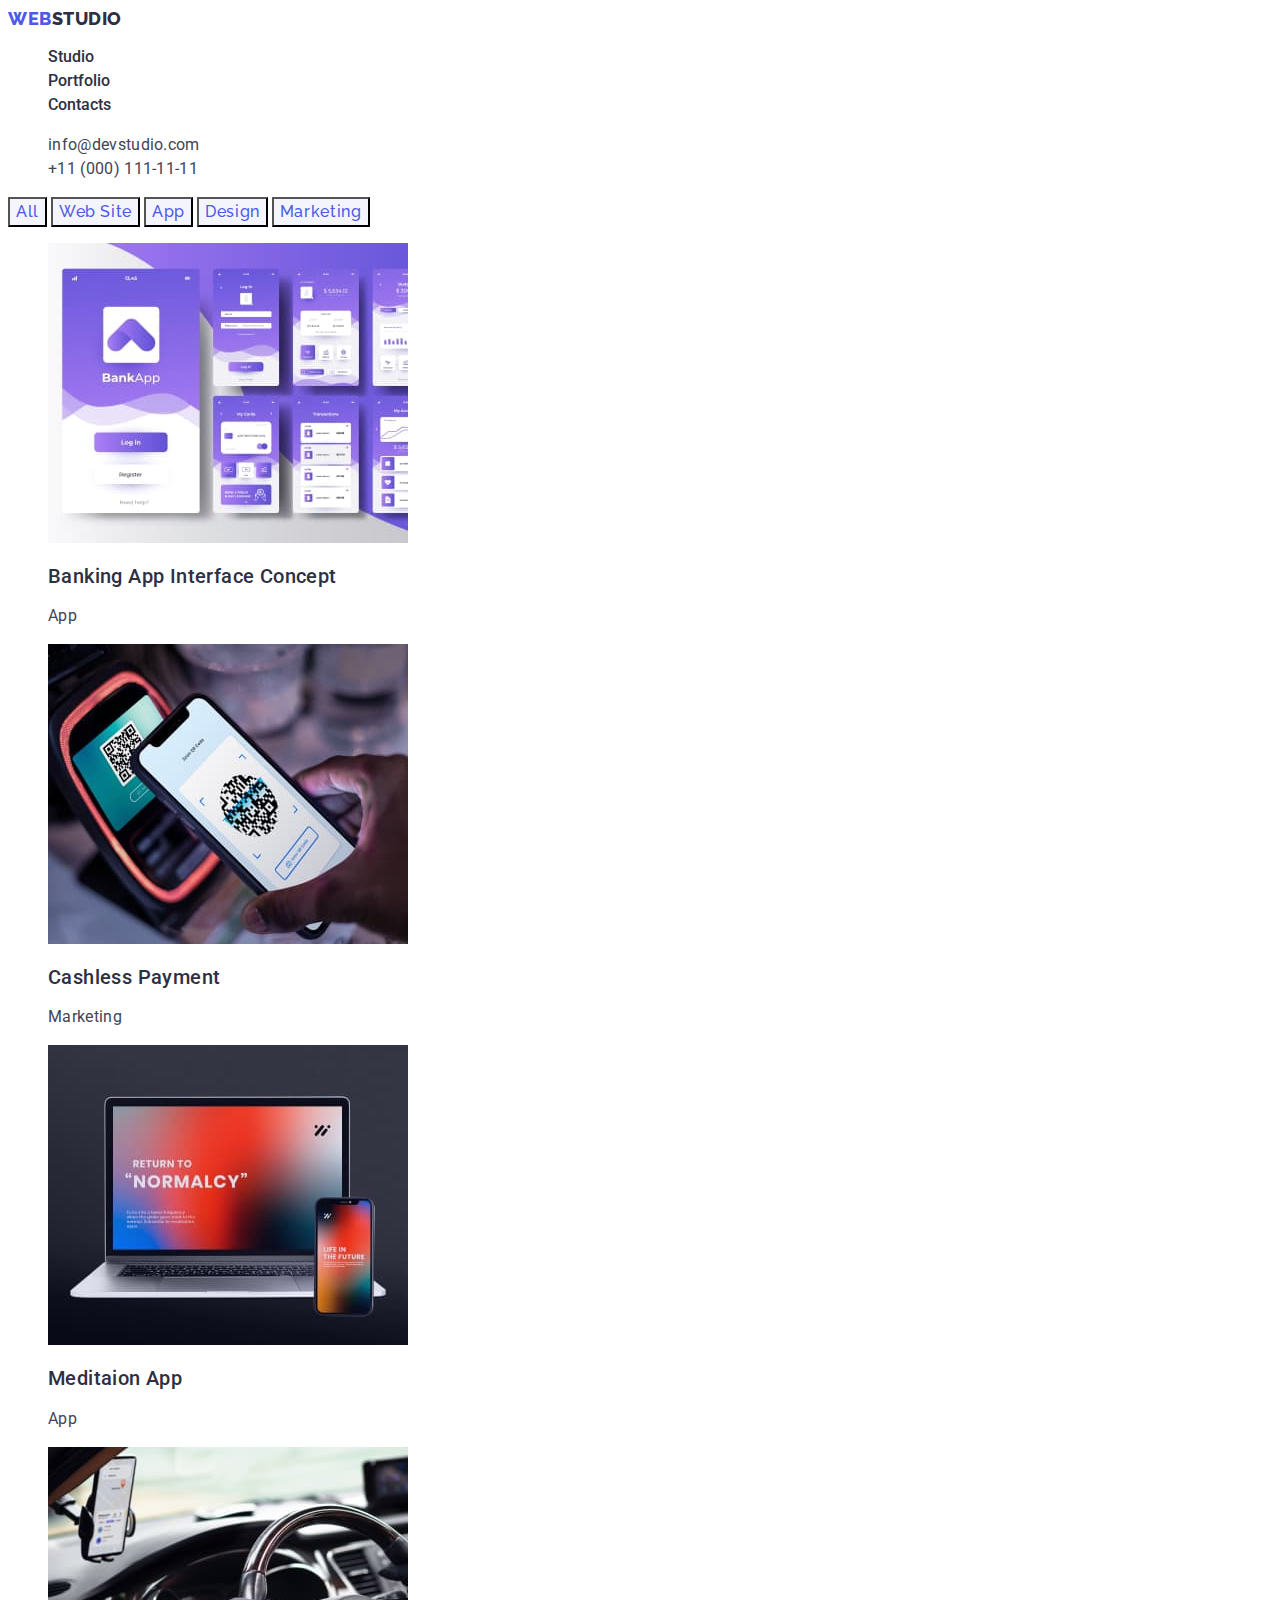
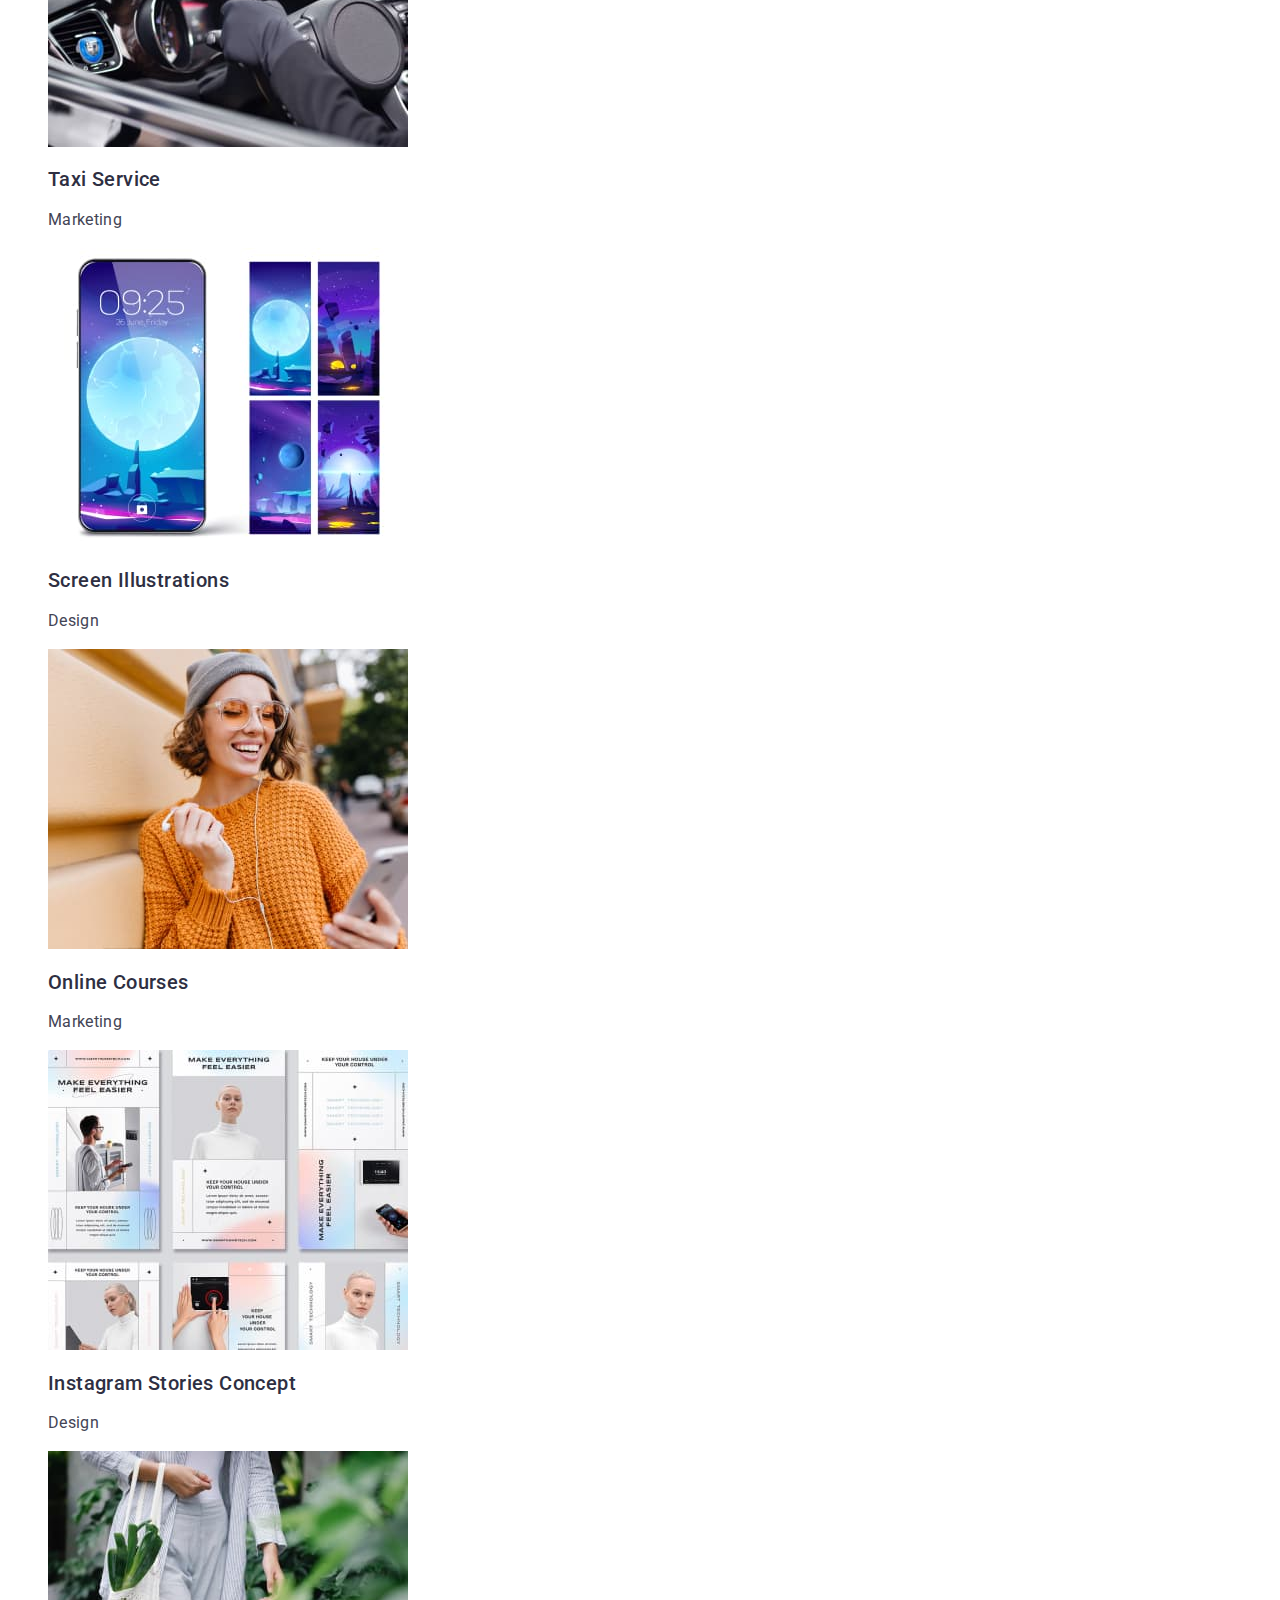
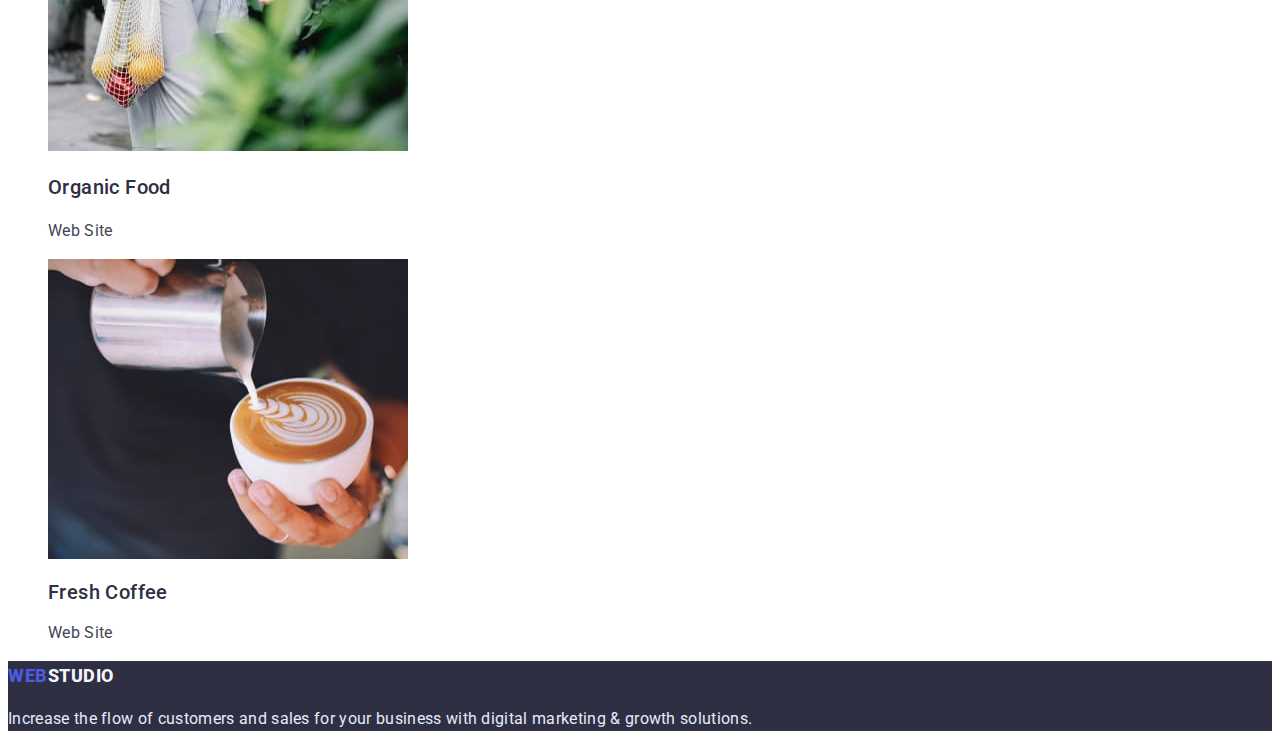
==== portfolio.html @ ea8da477 "hw2-attempt7" ====
<!DOCTYPE html>
<html lang="en">
<head>
    <meta charset="UTF-8">
    <meta http-equiv="X-UA-Compatible" content="IE=edge">
    <meta name="viewport" content="width=device-width, initial-scale=1.0">
    <title>Портфоліо</title>
    <link rel="preconnect" href="https://fonts.googleapis.com">
    <link rel="preconnect" href="https://fonts.gstatic.com" crossorigin>
    <link href="https://fonts.googleapis.com/css2?family=Raleway:wght@800&family=Roboto:wght@400;500;700;900&display=swap"
    rel="stylesheet">
    <link rel="stylesheet" href="/css/styles.css">
</head>

<body class="body">
    <header class="header">
        <nav class="header-nav">
            <a class="logo link" href="./index.html">WEB<span class="header-studio link">Studio</span></a>
            <ul class="header-list list">
                <li class="header-item">
                    <a class="header-link link" href="./index.html">Studio</a>
                </li>
                <li class="header-item">
                    <a class="header-link link" href="./portfolio.html">Portfolio</a>
                </li>
                <li class="header-item">
                    <a class="header-link link" href="">Contacts</a>
                </li>
            </ul>
        </nav>
        <address class="header-address">
            <ul class="header-list-contacts">
                <li class="header-item list"><a class="mail address link"
                        href="mailto:info@devstudio.com">info@devstudio.com</a></li>
                <li class="header-item list"><a class="phone address link" href="tel:+110001111111">+11 (000)
                        111-11-11</a></li>
            </ul>
        </address>
    </header>
    <main>
        <section>
            <h1 hidden>Services</h1>
            <button class="service-btn" type="button">All</button>
            <button class="service-btn" type="button">Web Site</button>
            <button class="service-btn" type="button">App</button>
            <button class="service-btn" type="button">Design</button>
            <button class="service-btn" type="button">Marketing</button>

           <ul class="list">
            <li>
                <img 
                src="/images/appinterface.jpg" 
                alt="appinterface"
                width="360"
                height="300">
                <h2 class="service-title">Banking App Interface Concept</h2>
                <p class="service-name">App</p>
            </li>
            <li>
                <img 
                src="/images/cashlesspayment.jpg" 
                alt="cashlesspayment" 
                width="360" 
                height="300">
                <h2 class="service-title">Cashless Payment</h2>
                <p class="service-name">Marketing</p>
            </li>
            <li>
                <img 
                src="/images/mediationapp.jpg" 
                alt="mediationapp" 
                width="360" 
                height="300">
                <h2 class="service-title">Meditaion App</h2>
                <p class="service-name">App</p>
            </li>
            <li>
                <img 
                src="/images/taxiservice.jpg" 
                alt="taxiservice"
                width="360" 
                height="300">
                <h2 class="service-title">Taxi Service</h2>
                <p class="service-name">Marketing</p>
            </li>
             <li>
                <img 
                src="/images/screenill.jpg" 
                alt="screenill" 
                width="360" 
                height="300">
                <h2 class="service-title">Screen Illustrations</h2>
                <p class="service-name">Design</p>
             </li>
             <li>
                <img 
                src="/images/onlinecourses.jpg"
                alt="onlinecourses" 
                width="360" 
                height="300">
                <h2 class="service-title">Online Courses</h2>
                <p class="service-name">Marketing</p>
            </li>
             <li>
                <img 
                src="/images/storiesconcept.jpg" 
                alt="storiesconcept" 
                width="360" 
                height="300">
                <h2 class="service-title">Instagram Stories Concept</h2>
                <p class="service-name">Design</p>
            </li>
            <li>
                <img 
                src="/images/organicfood.jpg" 
                alt="organicfood" 
                width="360" 
                height="300">
                <h3 class="service-title">Organic Food</h3>
                <p class="service-name">Web Site</p>
            </li>
            <li>
                <img 
                src="/images/freshcoffee.jpg" 
                alt="freshcoffee" 
                width="360" 
                height="300">
                <h2 class="service-title">Fresh Coffee</h2>
                <p class="service-name">Web Site</p>
            </li>
            </ul>
        </section>

    </main>

    <footer class="footer">
        <a class="footer-logo link" href="./index.html">WEB<span class="footer-studio">STUDIO</span></a>
        <p class="footer-text">Increase the flow of customers and sales for your business with digital marketing & growth
            solutions.</p>
    </footer>
</body>
</html>
---- css/styles.css ----
:root {
    --primary-text-color:#434455;
    --title-text-color: #2E2F42;
    --accent-color: #404BBF;
    --pimary-white-color: #FFFFFF;
    --secondary-accent-color: #4D5AE5;
    --secondary-white-color: #F4F4FD;
    
}

body {
    font-family: 'Roboto', sans-serif;
    font-style: normal;
    font-weight: 400;
    font-size: 16px;
    color: var(--primary-text-color);
    background-color: var(--pimary-white-color);
}

.link {
    text-decoration: none;
}

.list {
    list-style: none;
}

.logo{
    font-family: 'Raleway', sans-serif;
    font-weight: 800;
    font-size: 18px;
    line-height: 1.17;
    letter-spacing: 0.03em;
    text-transform: uppercase;
    color: var(--secondary-accent-color);
}
.header-studio {
    color: var(--title-text-color);
}

.header-link {
    font-weight: 500;
    line-height: 1.5;
    color: var(--title-text-color);
}

.header-link:hover,
.header-link:focus {
    color: var(--accent-color);
}


.address {
    font-style: normal;
    line-height: 1.5;
    letter-spacing: 0.02em;
    color: var(--primary-text-color);
}

.address:hover,
.address:focus {
    color: var(--accent-color);
}

.hero {
    background-color: var(--title-text-color);
}

.hero-header {
    font-weight: 700;
    font-size: 56px;
    line-height: 1.07;
    letter-spacing: 0.02em;
    color: var(--pimary-white-color);
}

.hero-btn {
    font-family: 'Raleway', sans-serif;
    font-weight: 500;
    font-size: 16px;
    line-height: 1.5;
    letter-spacing: 0.04em;
    color: var(--pimary-white-color);
    background: var(--secondary-accent-color);
    cursor: pointer;
}

.hero-btn:hover,
.hero-btn:focus {
   background-color: var(--accent-color);
}

.infos .infos-title {
    font-weight: 500;
    font-size: 20px;
    line-height: 1.2;
    letter-spacing: 0.02em;
    color: var(--title-text-color);
}

.infos-text {
    line-height: 1.5;
    letter-spacing: 0.02em;
}

.respons-title {
    font-weight: 700;
    font-size: 36px;
    line-height: 1.11;
    letter-spacing: 0.02em;
    color: var(--title-text-color);
}

.team-title {
    font-weight: 700;
    font-size: 36px;
    line-height: 1.11;
    letter-spacing: 0.02em;
    color: var(--title-text-color);
}

.member-name {
    font-weight: 500;
    font-size: 20px;
    line-height: 1.2;
    letter-spacing: 0.02em;
    color: var(--title-text-color);
}

.member-title {
    line-height: 1.5;
    letter-spacing: 0.02em;
    color: var(--primary-text-color);
}

.footer {
    background-color: var(--title-text-color);
}

.footer-logo {
    font-weight: 800;
    font-size: 18px;
    line-height: 1.67;
    letter-spacing: 0.03em;
    text-transform: uppercase;
    color: var(--secondary-accent-color);
}
.footer-studio {
    font-weight: 800;
    font-size: 18px;
    line-height: 1.67;
    letter-spacing: 0.03em;
    text-transform: uppercase;
    color: var(--secondary-white-color);
}

.footer-text {
    font-size: 16px;
    line-height: 1.5;
    letter-spacing: 0.02em;
    color: #E7E9FC;
}

.service-title {
    font-weight: 500;
    font-size: 20px;
    line-height: 1.2;
    letter-spacing: 0.02em;
    color: var(--title-text-color);
}

.service-name {
    line-height: 1.5;
    letter-spacing: 0.02em;
    color: var(--primary-text-color);
}

.service-btn { 
    font-family: 'Raleway', sans-serif;
    font-style: normal;
    font-weight: 500;
    font-size: 16px;
    line-height: 1.5;
    letter-spacing: 0.04em;
    color: var(--secondary-accent-color);
    background-color: var(--secondary-white-color);
    cursor: pointer;
}

.service-btn:hover,
.service-btn:focus {
    color: var(--pimary-white-color);
    background-color: var(--accent-color);
}
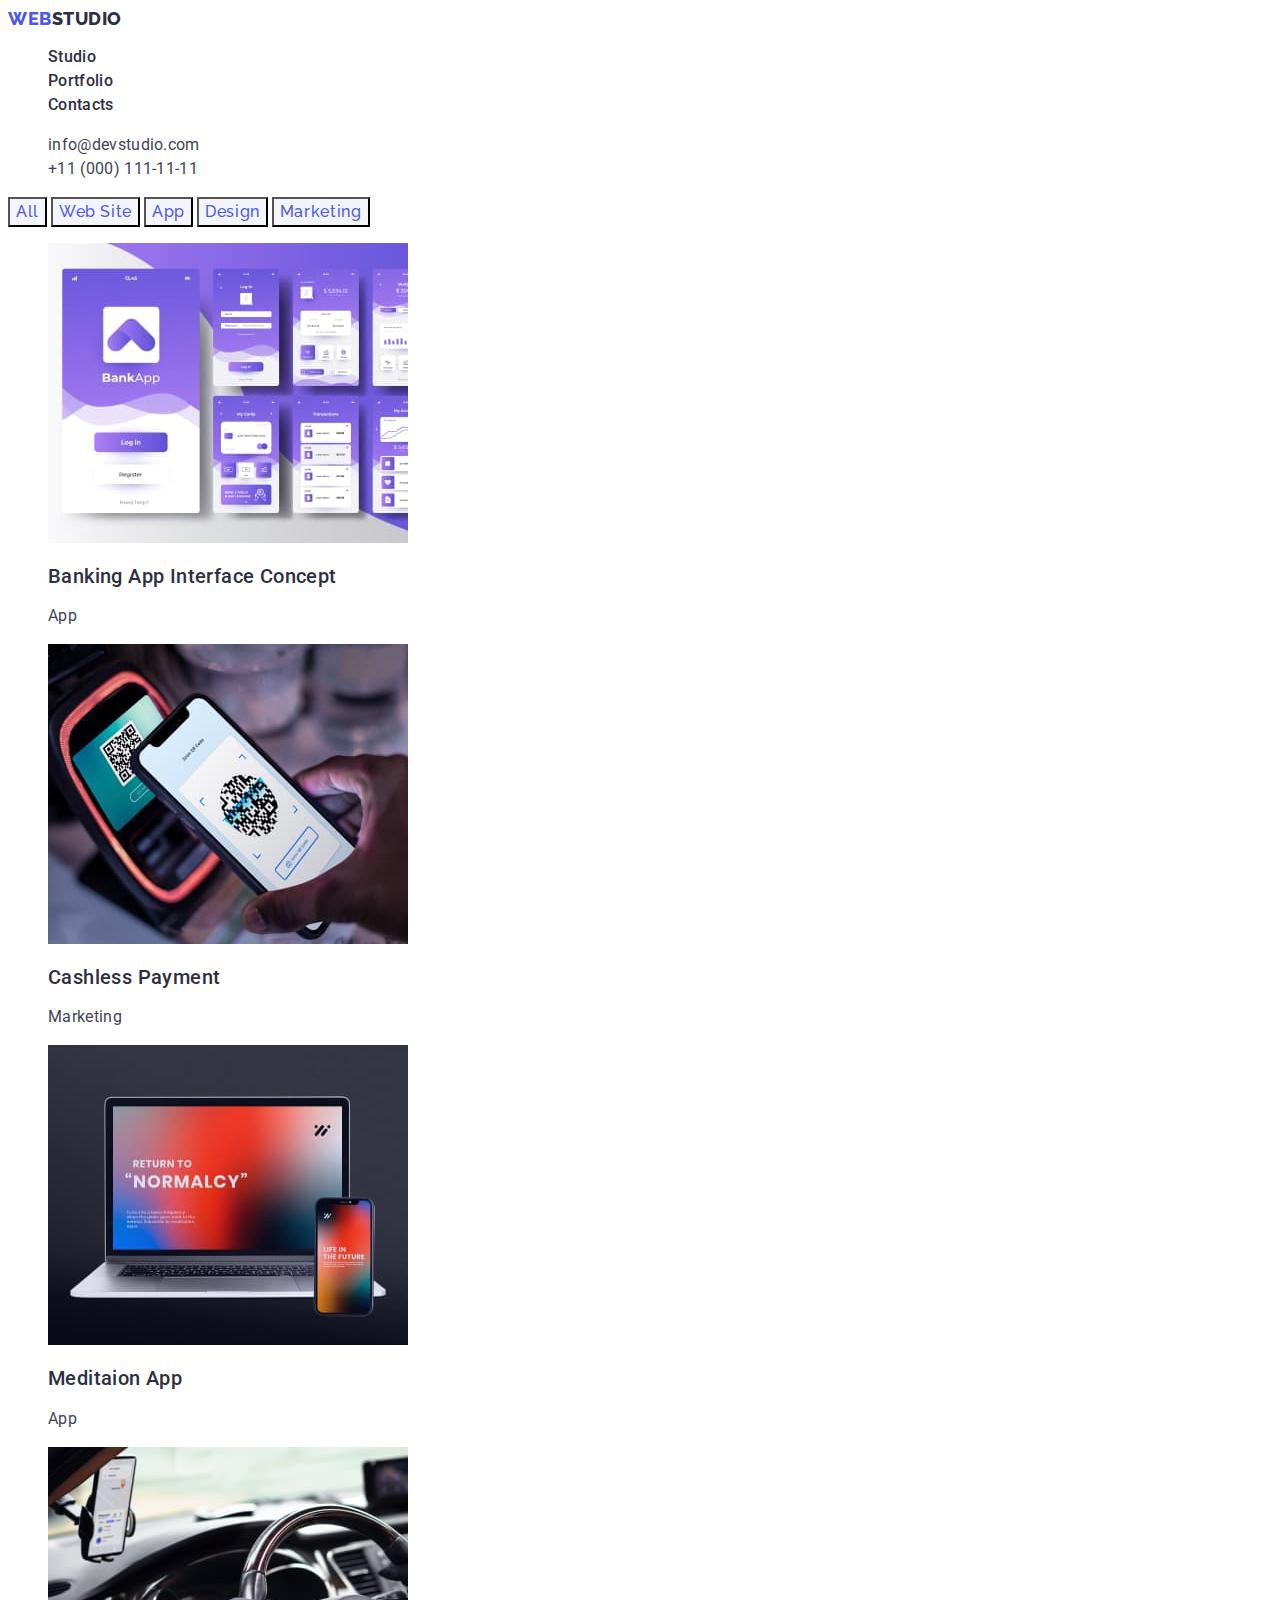
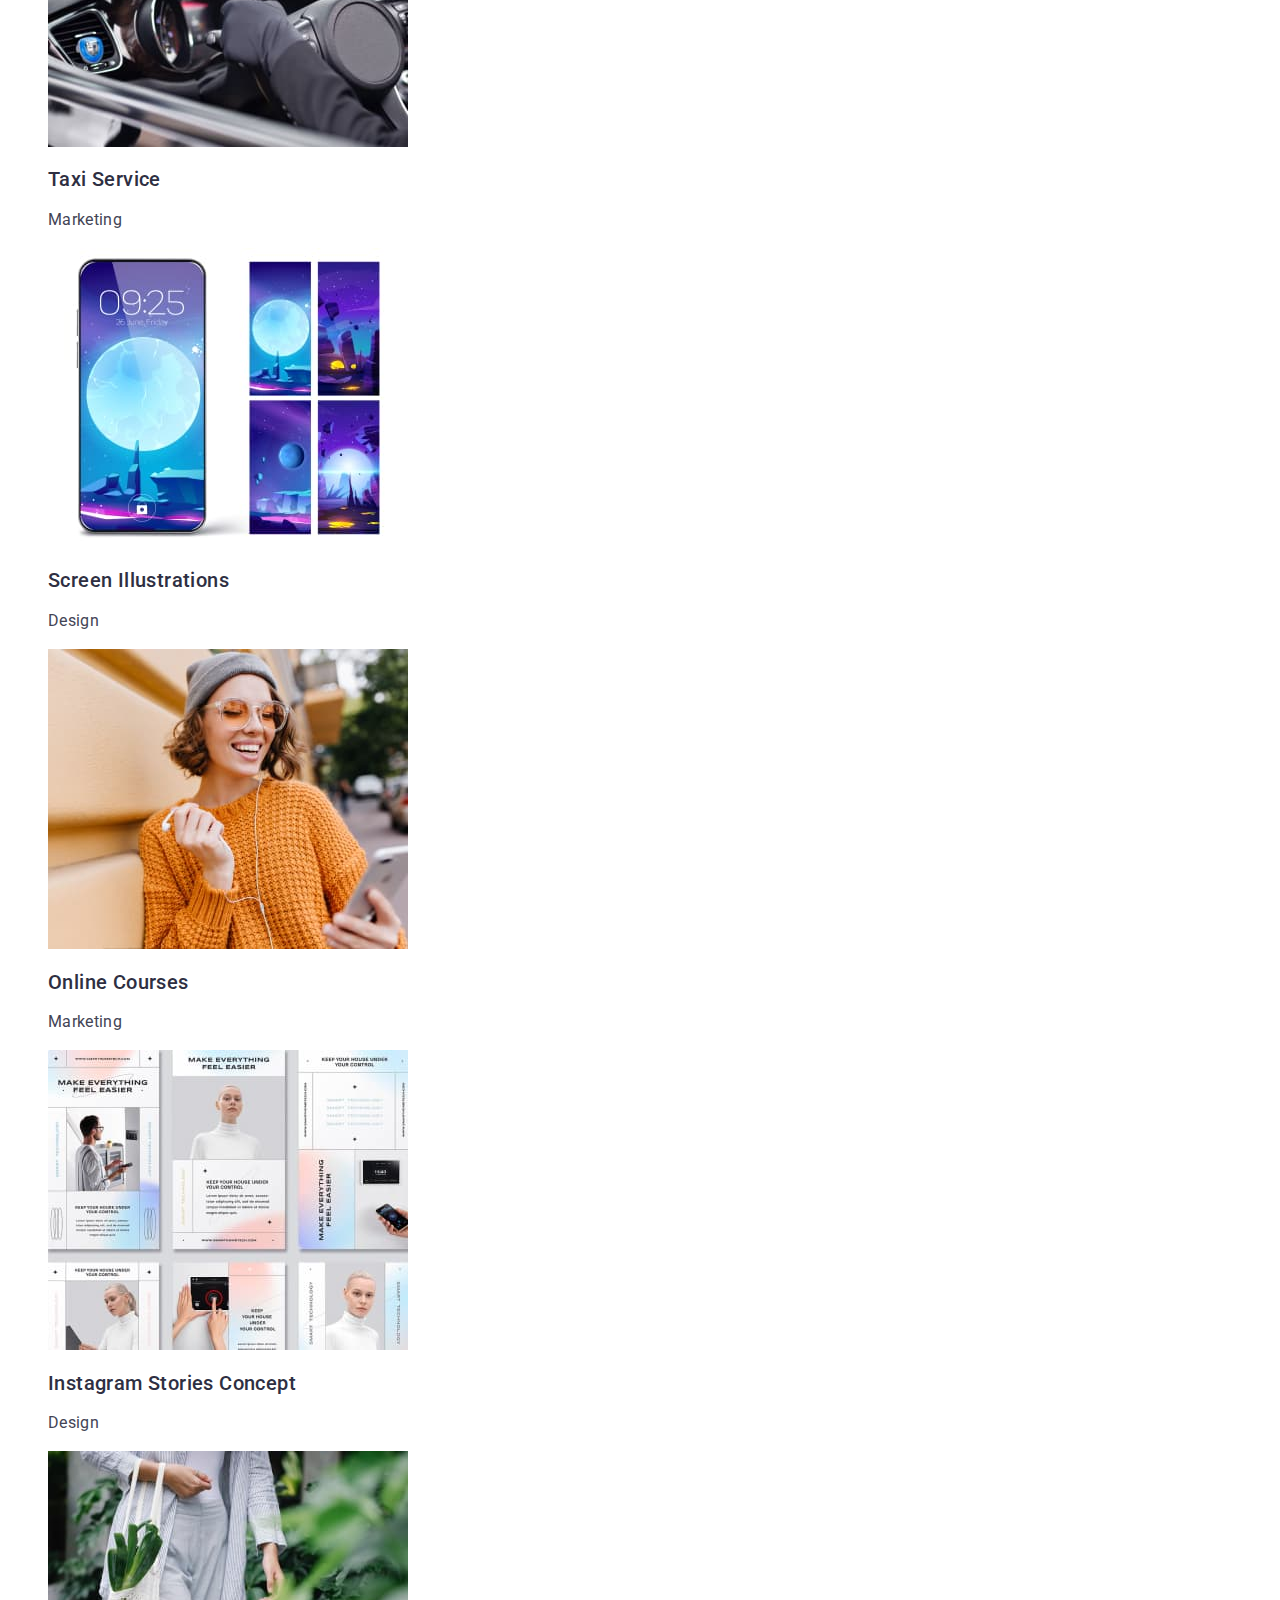
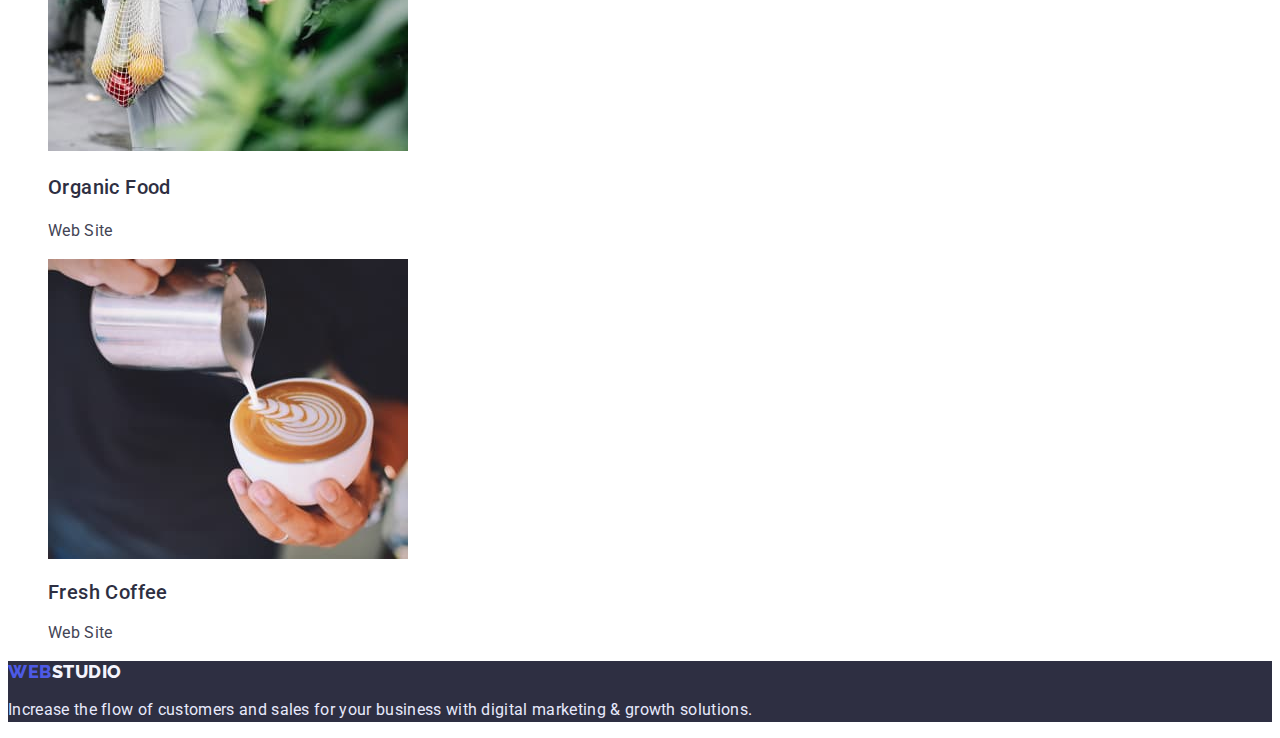
==== commit 083449ff: "hw2-attempt9" ====
--- a/portfolio.html
+++ b/portfolio.html
@@ -9,7 +9,7 @@
     <link rel="preconnect" href="https://fonts.gstatic.com" crossorigin>
     <link href="https://fonts.googleapis.com/css2?family=Raleway:wght@800&family=Roboto:wght@400;500;700;900&display=swap"
     rel="stylesheet">
-    <link rel="stylesheet" href="/css/styles.css">
+    <link rel="stylesheet" href="./css/styles.css">
 </head>
 
 <body class="body">
@@ -134,7 +134,7 @@
     </main>
 
     <footer class="footer">
-        <a class="footer-logo link" href="./index.html">WEB<span class="footer-studio">STUDIO</span></a>
+        <a class="footer-logo link" href="./index.html">WEB<span class="footer-studio">Studio</span></a>
         <p class="footer-text">Increase the flow of customers and sales for your business with digital marketing & growth
             solutions.</p>
     </footer>
--- a/css/styles.css
+++ b/css/styles.css
@@ -41,11 +41,13 @@
 .header-link {
     font-weight: 500;
     line-height: 1.5;
+    letter-spacing: 0.02em;
     color: var(--title-text-color);
 }
 
 .header-link:hover,
-.header-link:focus {
+.header-link:focus,
+.header-link:active {
     color: var(--accent-color);
 }
 
@@ -70,12 +72,13 @@
     font-weight: 700;
     font-size: 56px;
     line-height: 1.07;
+    text-align: center;
     letter-spacing: 0.02em;
     color: var(--pimary-white-color);
 }
 
 .hero-btn {
-    font-family: 'Raleway', sans-serif;
+    font-family: 'Roboto', sans-serif;
     font-weight: 500;
     font-size: 16px;
     line-height: 1.5;
@@ -90,7 +93,7 @@
    background-color: var(--accent-color);
 }
 
-.infos .infos-title {
+.infos-title {
     font-weight: 500;
     font-size: 20px;
     line-height: 1.2;
@@ -107,7 +110,9 @@
     font-weight: 700;
     font-size: 36px;
     line-height: 1.11;
-    letter-spacing: 0.02em;
+    text-align: center;
+    letter-spacing: 0.02em;
+    text-transform: capitalize;
     color: var(--title-text-color);
 }
 
@@ -115,7 +120,9 @@
     font-weight: 700;
     font-size: 36px;
     line-height: 1.11;
-    letter-spacing: 0.02em;
+    text-align: center;
+    letter-spacing: 0.02em;
+    text-transform: capitalize;
     color: var(--title-text-color);
 }
 
@@ -123,6 +130,7 @@
     font-weight: 500;
     font-size: 20px;
     line-height: 1.2;
+    text-align: center;
     letter-spacing: 0.02em;
     color: var(--title-text-color);
 }
@@ -138,17 +146,19 @@
 }
 
 .footer-logo {
+    font-family: 'Raleway', sans-serif;
     font-weight: 800;
     font-size: 18px;
-    line-height: 1.67;
+    line-height: 1.17;
     letter-spacing: 0.03em;
     text-transform: uppercase;
     color: var(--secondary-accent-color);
 }
 .footer-studio {
+    font-family: 'Raleway', sans-serif;
     font-weight: 800;
     font-size: 18px;
-    line-height: 1.67;
+    line-height: 1.17;
     letter-spacing: 0.03em;
     text-transform: uppercase;
     color: var(--secondary-white-color);
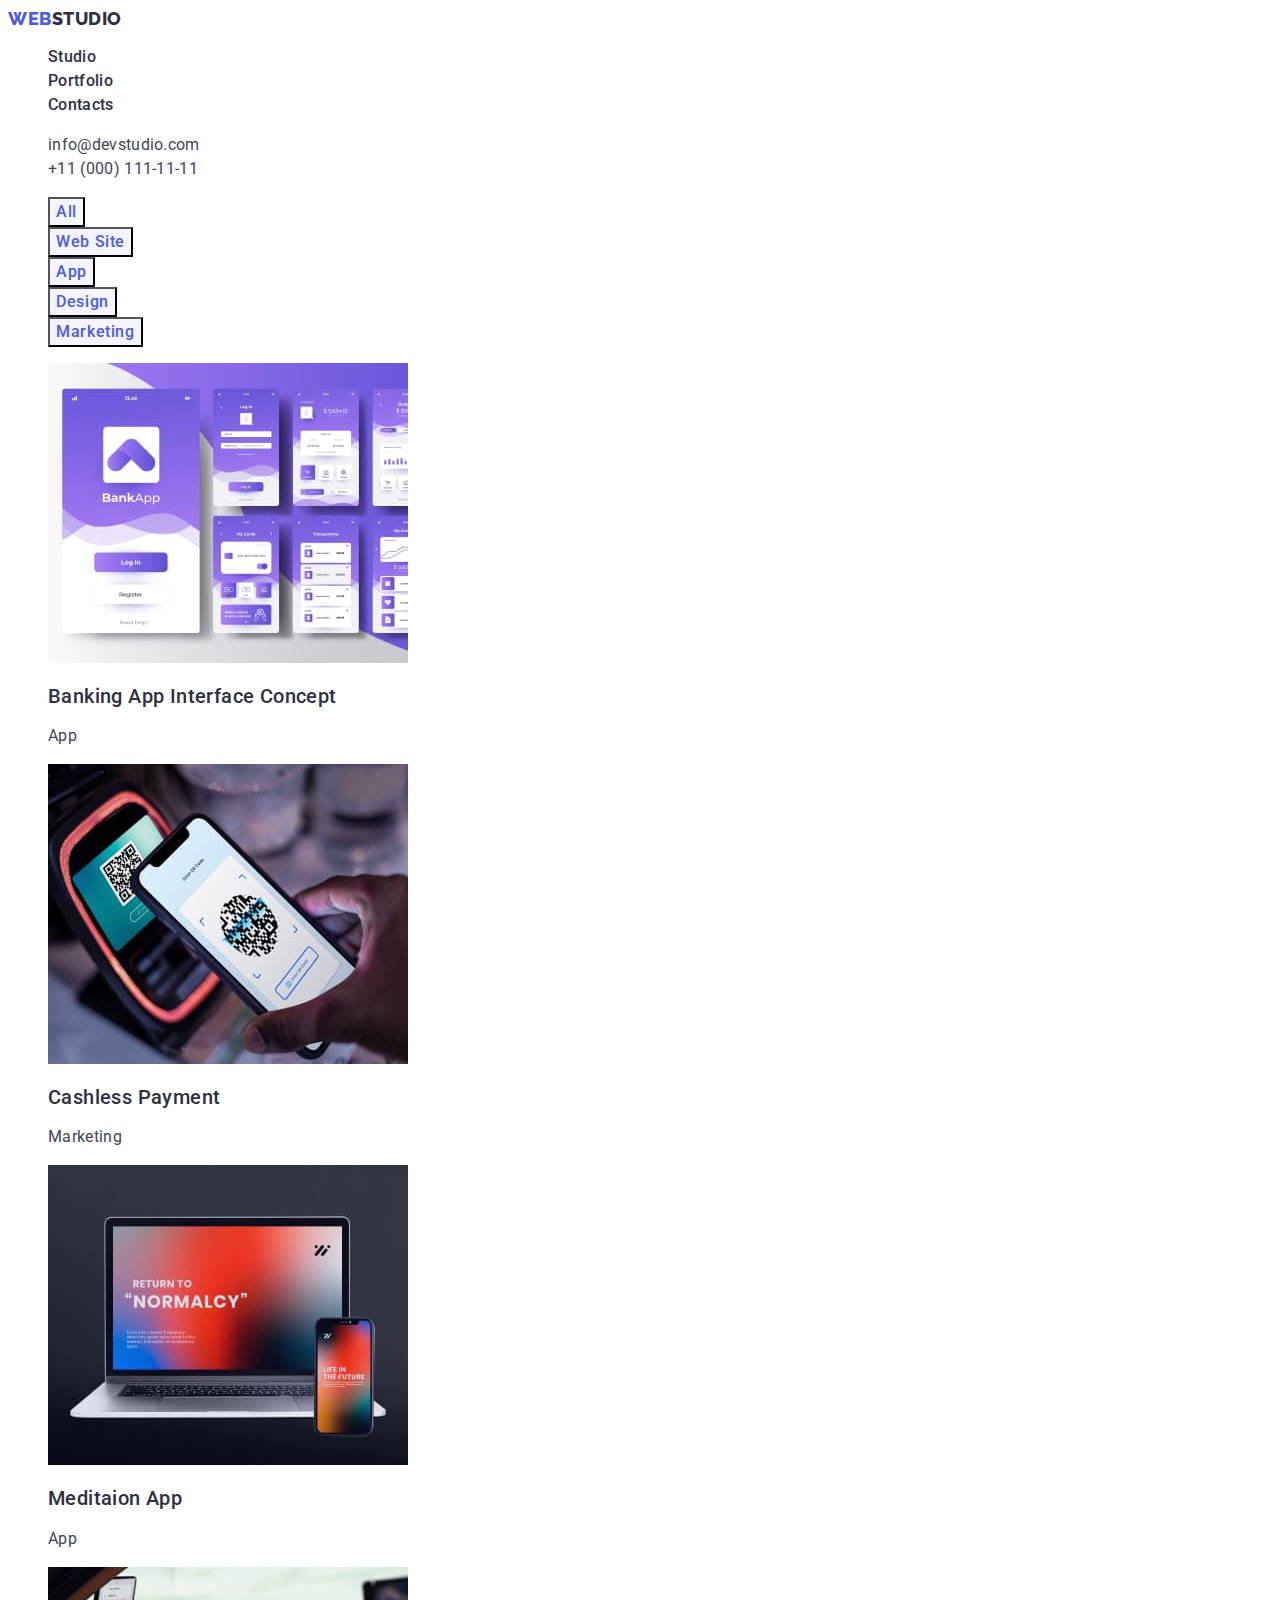
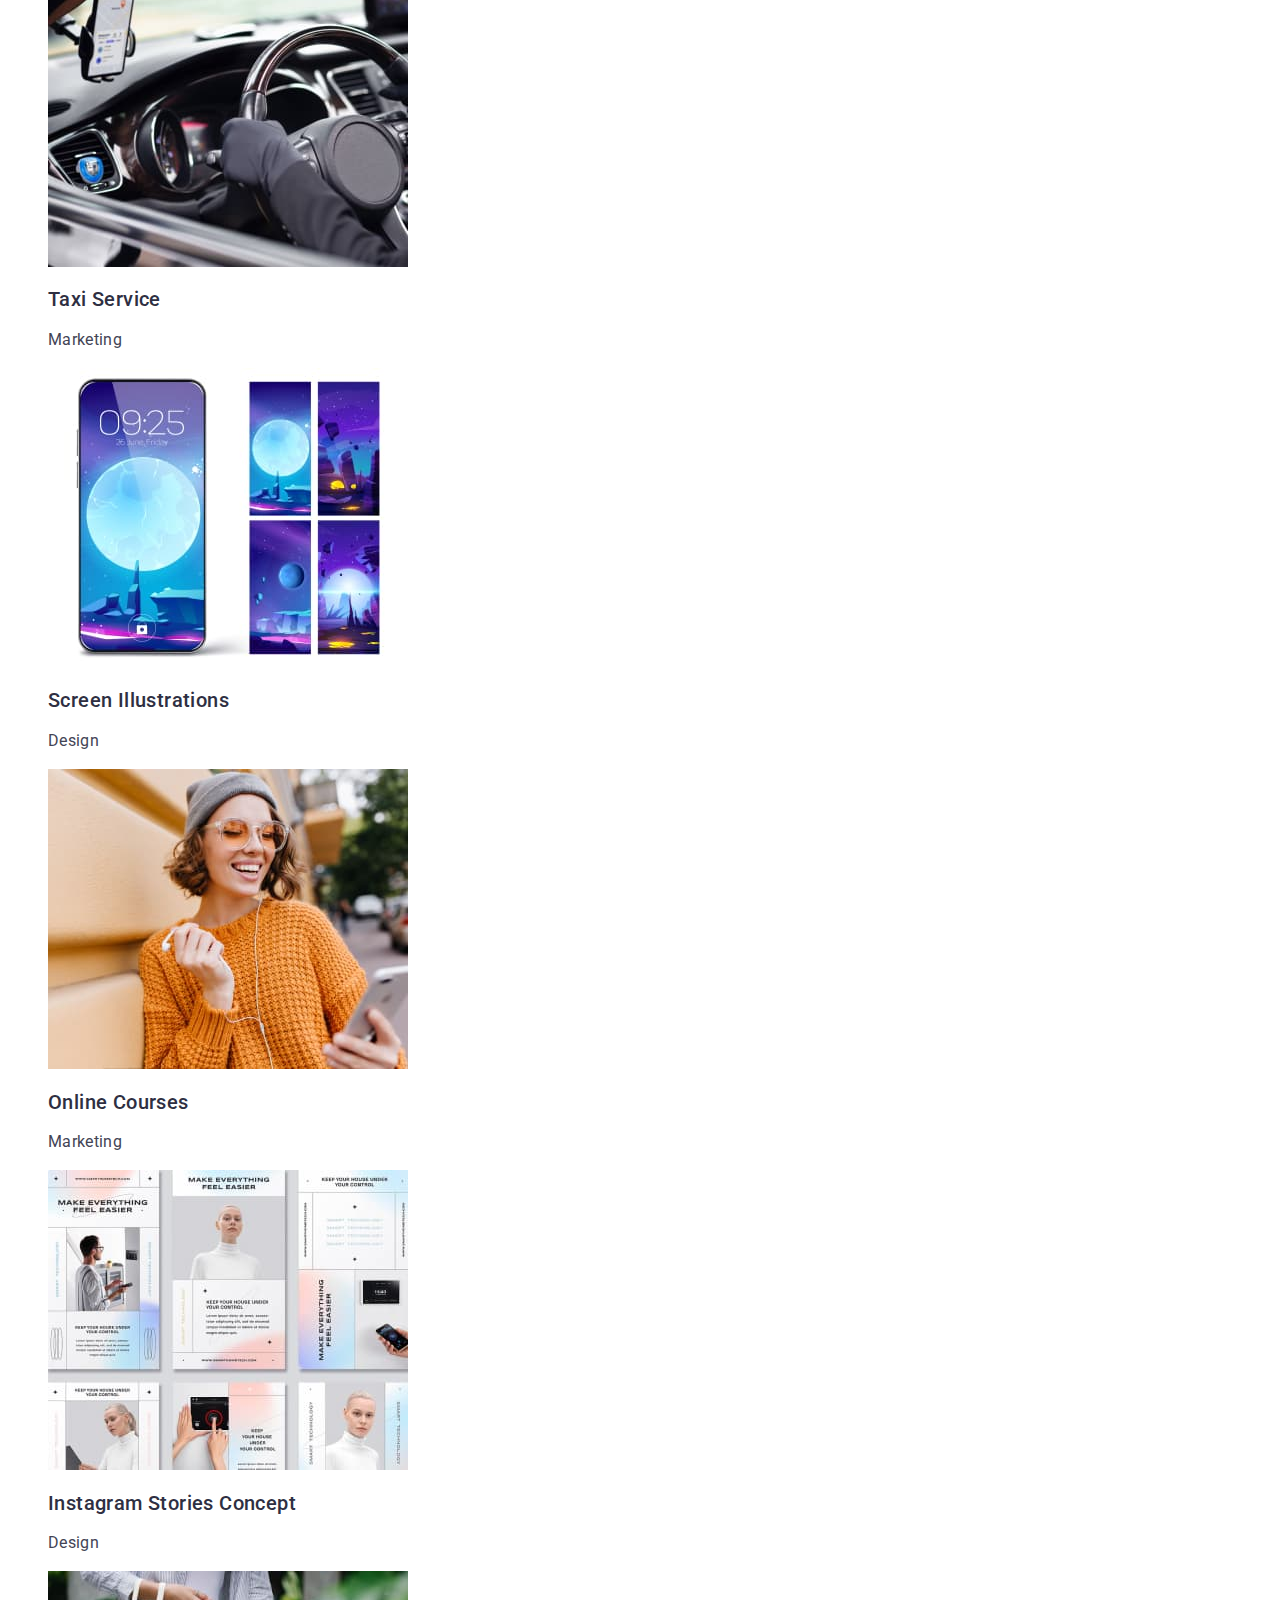
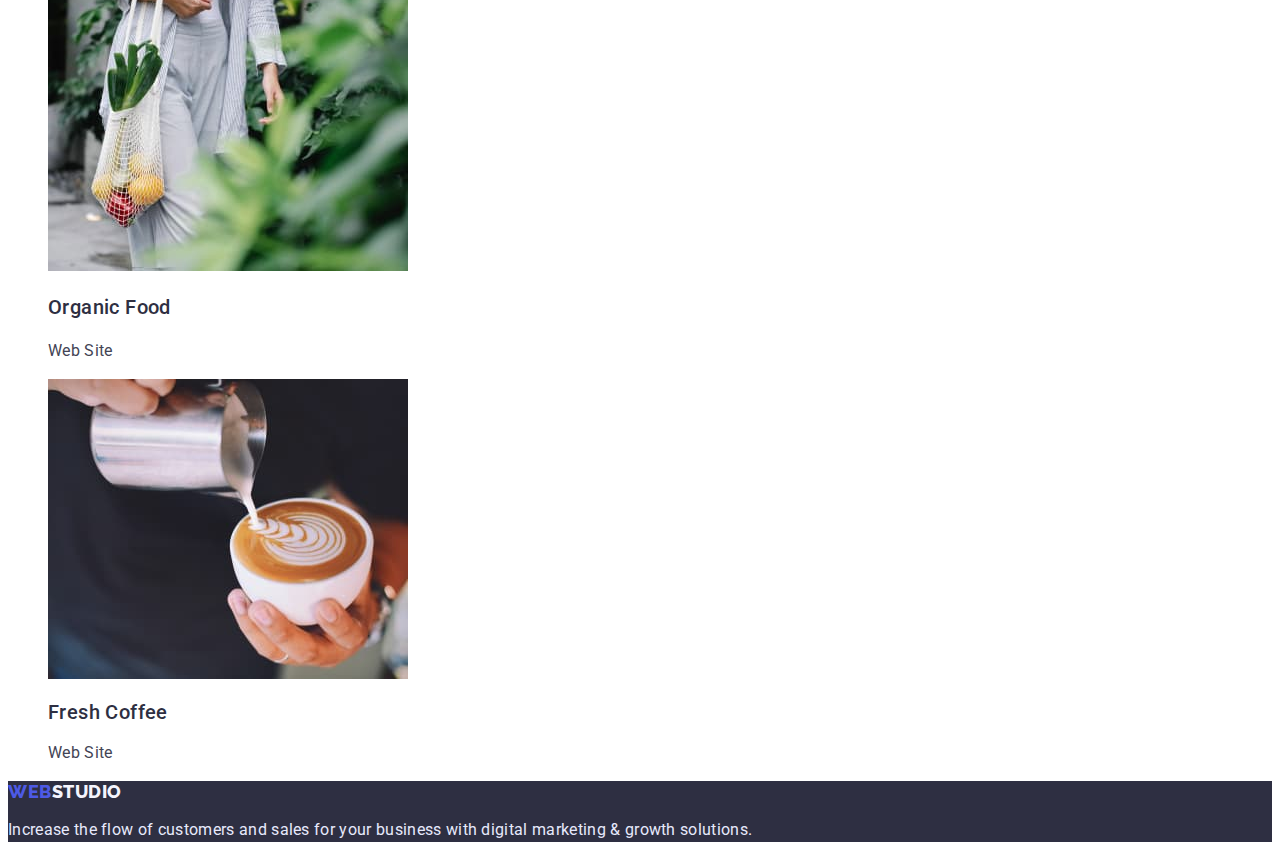
==== commit f869d120: "hw2-attempt10" ====
--- a/portfolio.html
+++ b/portfolio.html
@@ -40,11 +40,13 @@
     <main>
         <section>
             <h1 hidden>Services</h1>
-            <button class="service-btn" type="button">All</button>
-            <button class="service-btn" type="button">Web Site</button>
-            <button class="service-btn" type="button">App</button>
-            <button class="service-btn" type="button">Design</button>
-            <button class="service-btn" type="button">Marketing</button>
+            <ul class="list">
+              <li><button class="service-btn" type="button">All</button></li>
+              <li><button class="service-btn" type="button">Web Site</button></li>
+              <li><button class="service-btn" type="button">App</button></li>
+              <li><button class="service-btn" type="button">Design</button></li>
+              <li><button class="service-btn" type="button">Marketing</button></li>
+            </ul>
 
            <ul class="list">
             <li>
--- a/css/styles.css
+++ b/css/styles.css
@@ -40,6 +40,7 @@
 
 .header-link {
     font-weight: 500;
+    font-style: normal;
     line-height: 1.5;
     letter-spacing: 0.02em;
     color: var(--title-text-color);
@@ -186,7 +187,7 @@
 }
 
 .service-btn { 
-    font-family: 'Raleway', sans-serif;
+    font-family: 'Roboto', sans-serif;
     font-style: normal;
     font-weight: 500;
     font-size: 16px;
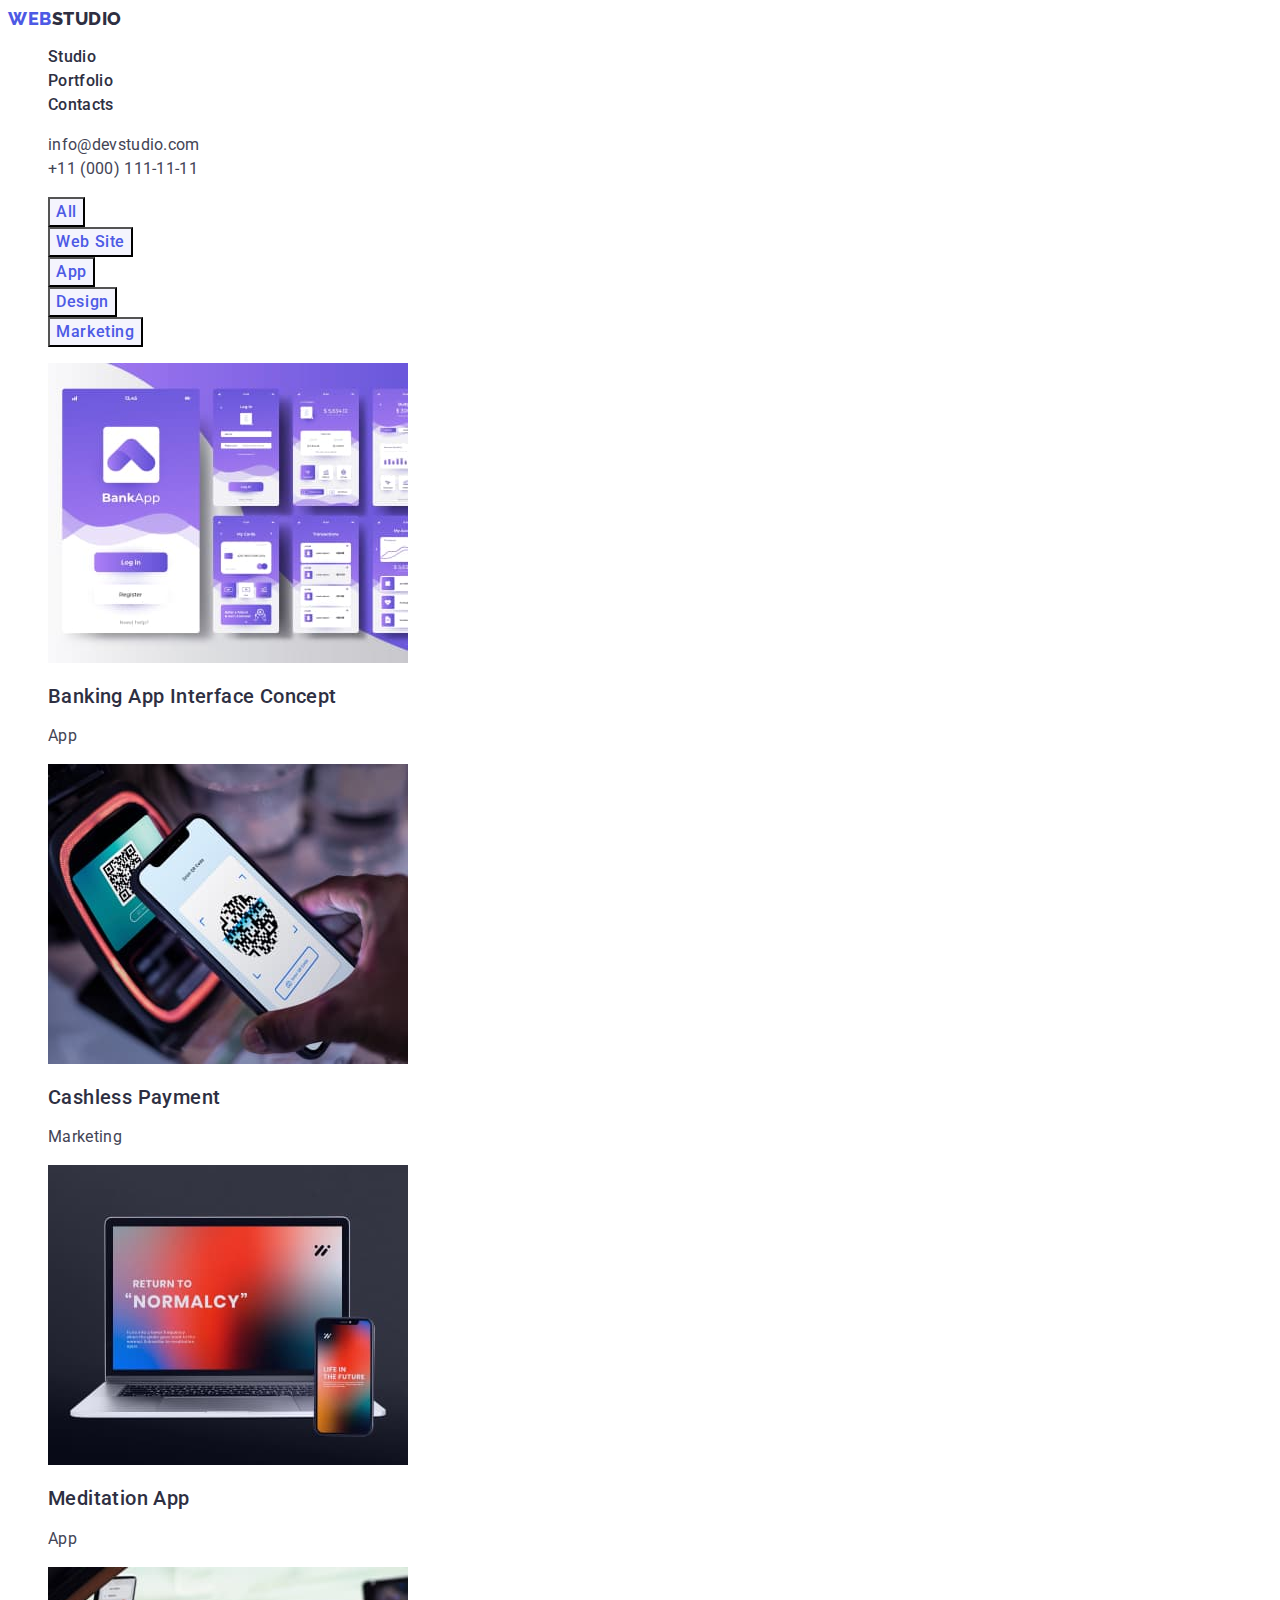
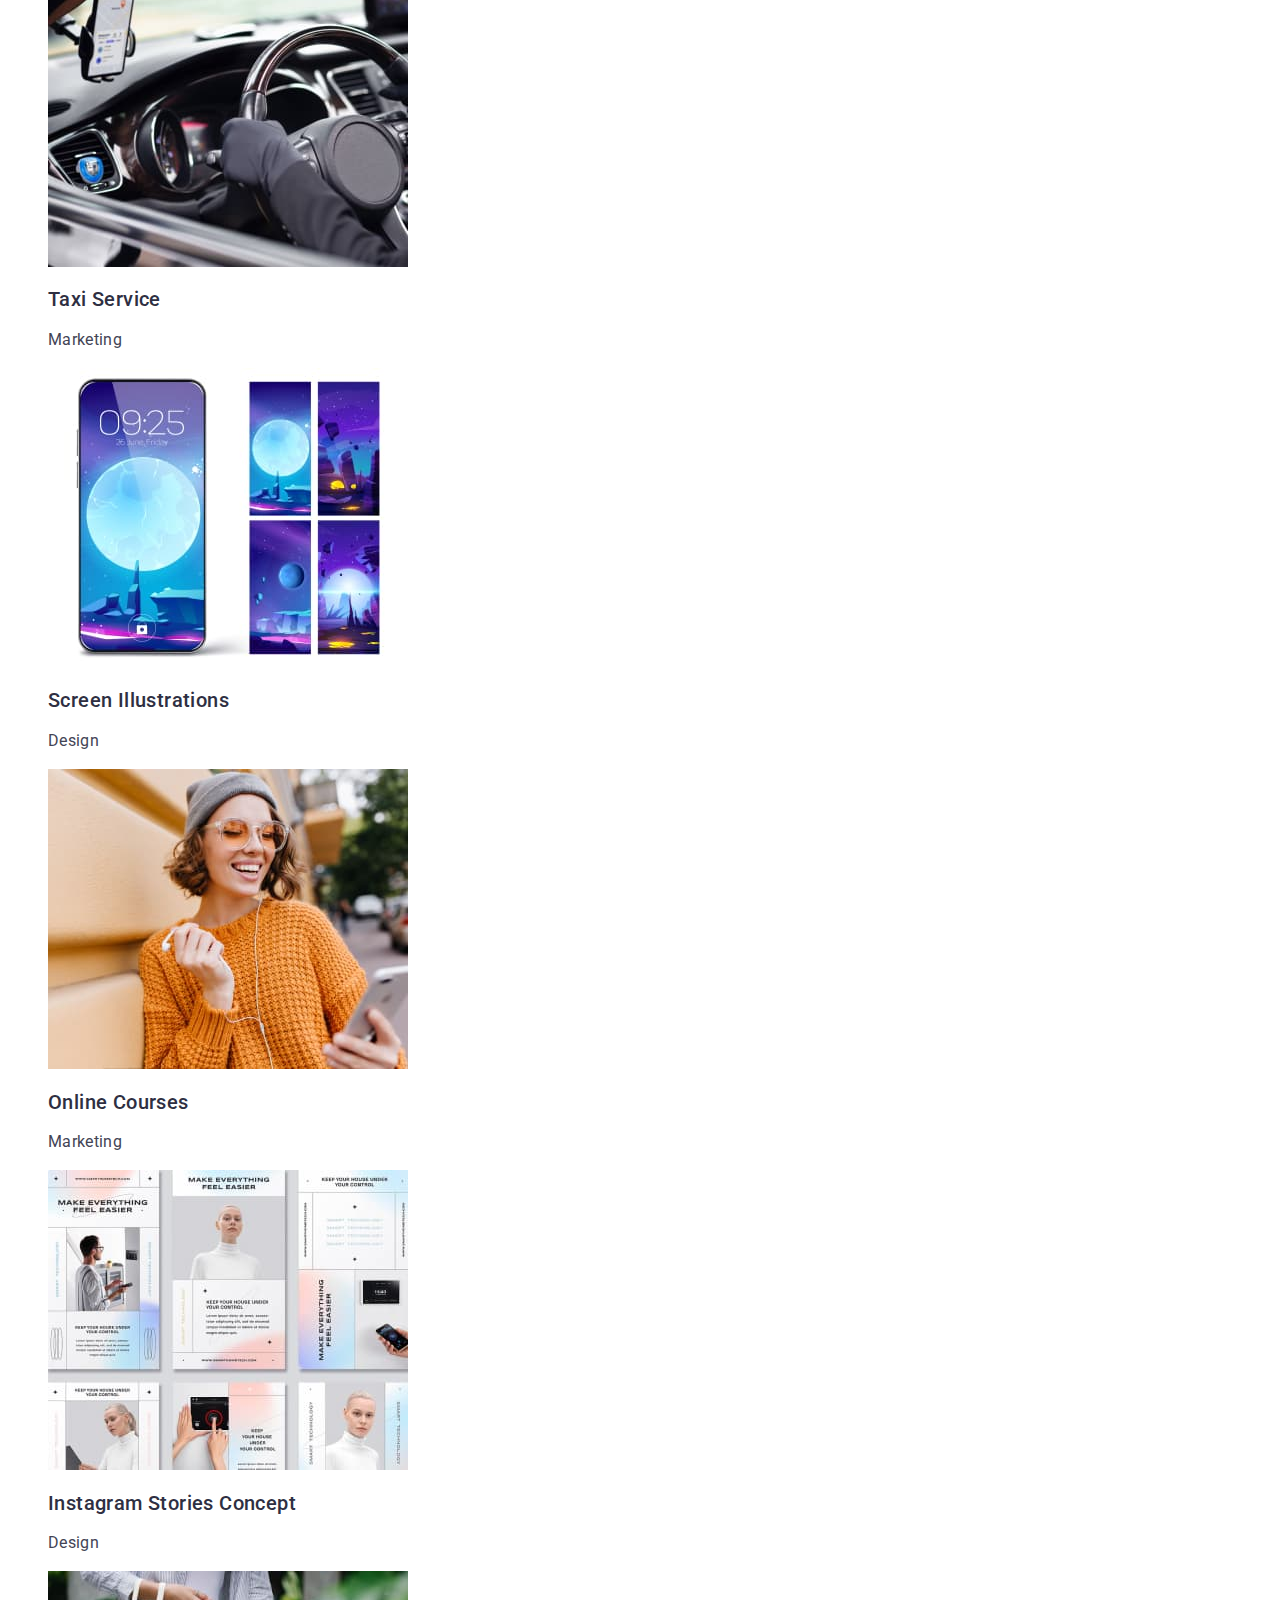
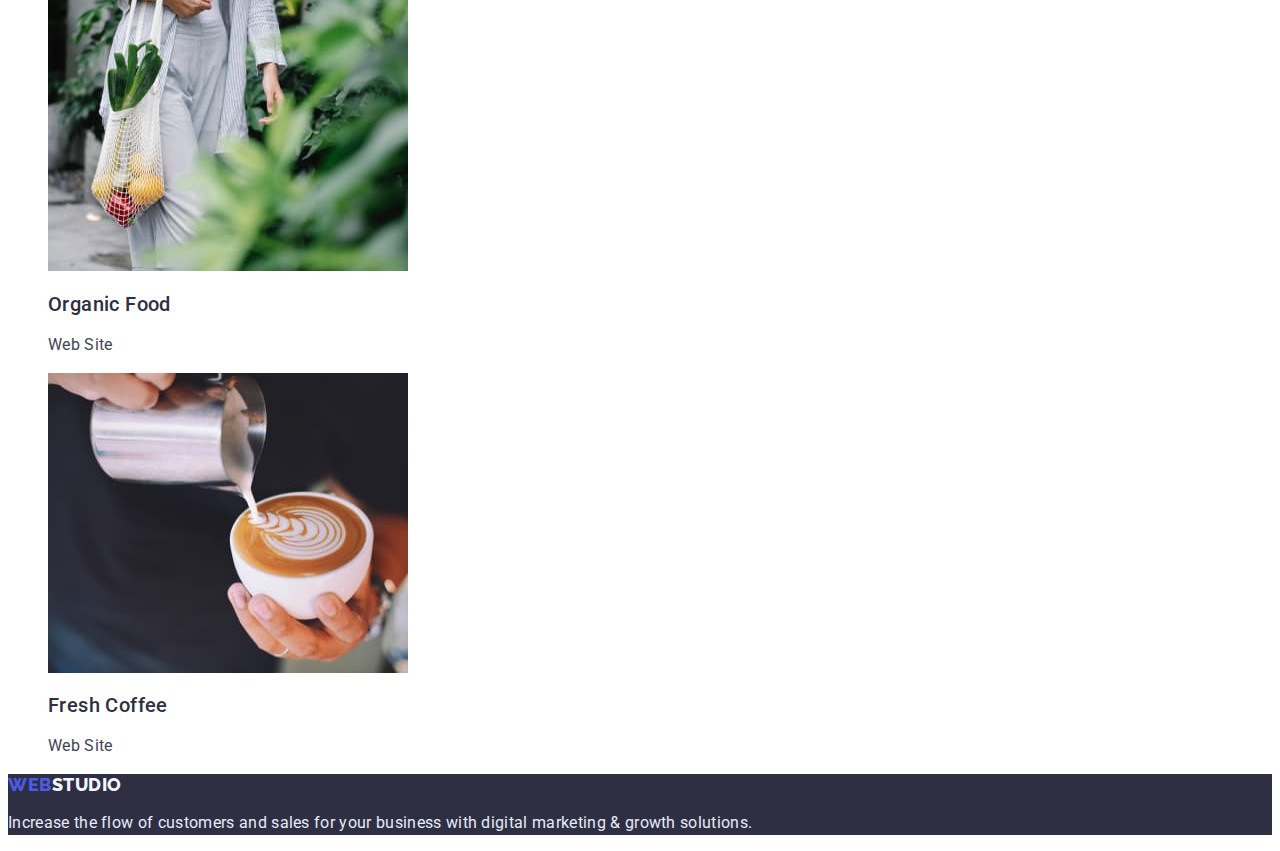
==== commit 4a971c43: "Update portfolio.html" ====
--- a/portfolio.html
+++ b/portfolio.html
@@ -40,95 +40,113 @@
     <main>
         <section>
             <h1 hidden>Services</h1>
-            <ul class="list">
-              <li><button class="service-btn" type="button">All</button></li>
-              <li><button class="service-btn" type="button">Web Site</button></li>
-              <li><button class="service-btn" type="button">App</button></li>
-              <li><button class="service-btn" type="button">Design</button></li>
-              <li><button class="service-btn" type="button">Marketing</button></li>
-            </ul>
+              <ul class="list">
+               <li><button class="service-btn" type="button">All</button></li>
+               <li><button class="service-btn" type="button">Web Site</button></li>
+               <li><button class="service-btn" type="button">App</button></li>
+               <li><button class="service-btn" type="button">Design</button></li>
+               <li><button class="service-btn" type="button">Marketing</button></li>
+              </ul>
 
            <ul class="list">
             <li>
+                <a class="link">
                 <img 
-                src="/images/appinterface.jpg" 
+                src="./images/appinterface.jpg" 
                 alt="appinterface"
                 width="360"
                 height="300">
                 <h2 class="service-title">Banking App Interface Concept</h2>
                 <p class="service-name">App</p>
+                </a>
             </li>
             <li>
+                <a class="link">
                 <img 
-                src="/images/cashlesspayment.jpg" 
+                src="./images/cashlesspayment.jpg" 
                 alt="cashlesspayment" 
                 width="360" 
                 height="300">
                 <h2 class="service-title">Cashless Payment</h2>
                 <p class="service-name">Marketing</p>
+                </a>
             </li>
             <li>
+                <a class="link">
                 <img 
-                src="/images/mediationapp.jpg" 
+                src="./images/mediationapp.jpg" 
                 alt="mediationapp" 
                 width="360" 
                 height="300">
-                <h2 class="service-title">Meditaion App</h2>
+                <h2 class="service-title">Meditation App</h2>
                 <p class="service-name">App</p>
+                </a>
             </li>
             <li>
+                <a class="link">
                 <img 
-                src="/images/taxiservice.jpg" 
+                src="./images/taxiservice.jpg" 
                 alt="taxiservice"
                 width="360" 
                 height="300">
                 <h2 class="service-title">Taxi Service</h2>
                 <p class="service-name">Marketing</p>
+                </a>
             </li>
              <li>
+                <a class="link">
                 <img 
-                src="/images/screenill.jpg" 
+                src="./images/screenill.jpg" 
                 alt="screenill" 
                 width="360" 
                 height="300">
                 <h2 class="service-title">Screen Illustrations</h2>
                 <p class="service-name">Design</p>
+                </a>
              </li>
              <li>
+                <a class="link">
                 <img 
-                src="/images/onlinecourses.jpg"
+                src="./images/onlinecourses.jpg"
                 alt="onlinecourses" 
                 width="360" 
                 height="300">
                 <h2 class="service-title">Online Courses</h2>
                 <p class="service-name">Marketing</p>
+                </a>
             </li>
              <li>
+                <a class="link">
                 <img 
-                src="/images/storiesconcept.jpg" 
+                src="./images/storiesconcept.jpg" 
                 alt="storiesconcept" 
                 width="360" 
                 height="300">
                 <h2 class="service-title">Instagram Stories Concept</h2>
                 <p class="service-name">Design</p>
+                </a>
             </li>
             <li>
+                <a class="link">
                 <img 
-                src="/images/organicfood.jpg" 
+                src="./images/organicfood.jpg" 
                 alt="organicfood" 
                 width="360" 
                 height="300">
-                <h3 class="service-title">Organic Food</h3>
+                <h2 class="service-title">Organic Food</h2>
                 <p class="service-name">Web Site</p>
+                </a>
             </li>
             <li>
+                <a class="link">
                 <img 
-                src="/images/freshcoffee.jpg" 
+                src="./images/freshcoffee.jpg" 
                 alt="freshcoffee" 
                 width="360" 
                 height="300">
                 <h2 class="service-title">Fresh Coffee</h2>
                 <p class="service-name">Web Site</p>
+                </a>
             </li>
             </ul>
         </section>
--- a/css/styles.css
+++ b/css/styles.css
@@ -52,12 +52,11 @@
     color: var(--accent-color);
 }
 
-
 .address {
     font-style: normal;
     line-height: 1.5;
     letter-spacing: 0.02em;
-    color: var(--primary-text-color);
+    color:var(--primary-text-color);
 }
 
 .address:hover,
@@ -181,6 +180,7 @@
 }
 
 .service-name {
+    font-size: 16px;
     line-height: 1.5;
     letter-spacing: 0.02em;
     color: var(--primary-text-color);
